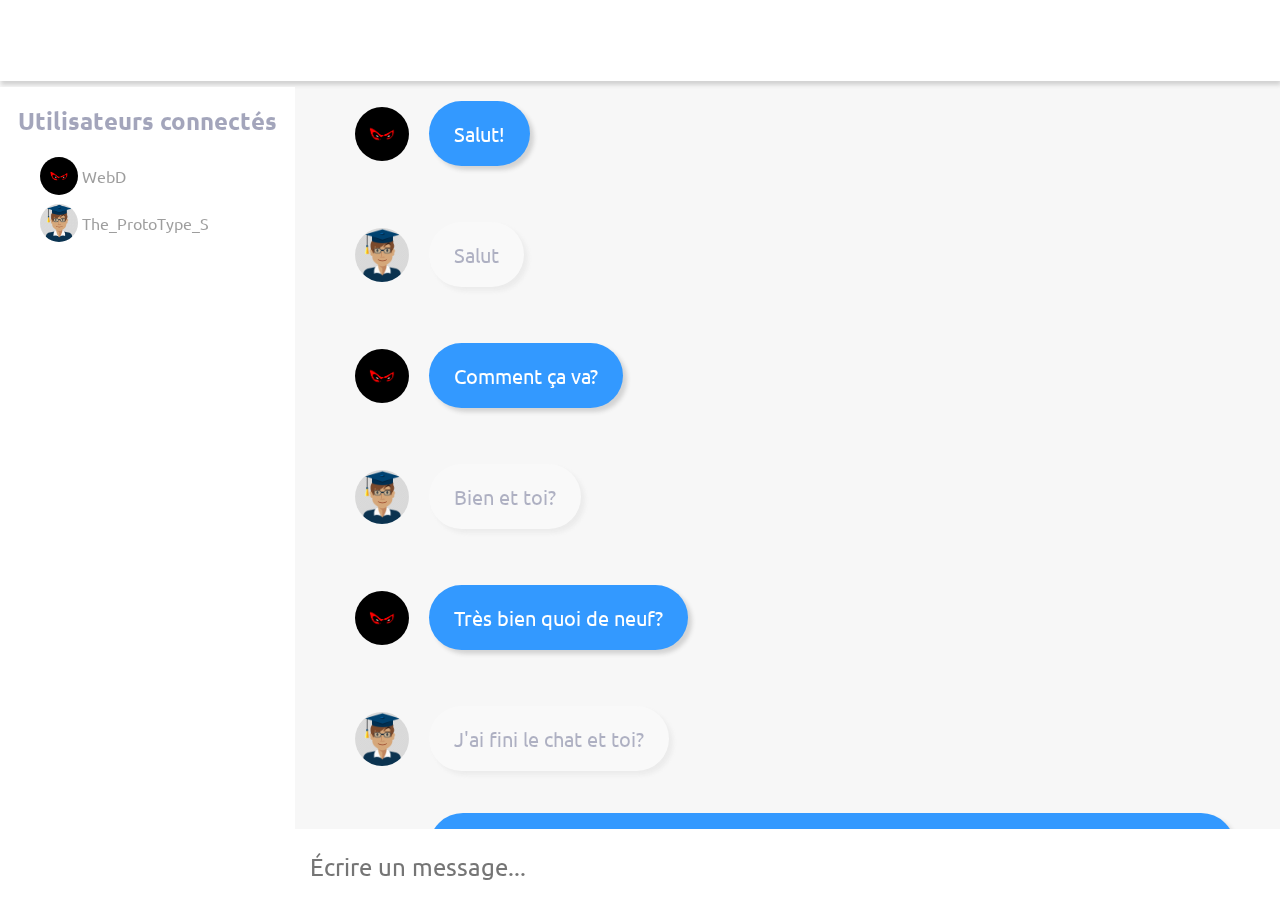
==== SocialEdge/index.html @ 5585fde3 "Add files via upload" ====
<!DOCTYPE html>
<html>
<head>
	<meta name="viewport" content="width=device-width, initial-scale=1.0">
	<meta charset="utf-8">
	<link rel="stylesheet" type="text/css" href="style.css">
	<link href="https://fonts.googleapis.com/css?family=Ubuntu" rel="stylesheet">
	<title>SocialEdge | Chat</title>
</head>
<body>
	<header></header>
	<div id="inline">
	<section id="section">
		<h2>Utilisateurs connectés</h2><br />
		<ul>
			<li class="ligne">
				<img class="avatar" src="webd.png">
				<p class="name">WebD</p>
			</li>
			<li class="ligne">
				<img class="avatar" src="pdp.png">
				<p class="name">The_ProtoType_S</p>
			</li>
		</ul>
	</section>
	<section id="chat">
		<ul>
			<li class="ligne_chat">
				<img class="avatar_chat" src="webd.png">
				<p id="me" class="texte_chat">Salut!</p>
			</li>
			<li class="ligne_chat">
				<img class="avatar_chat" src="pdp.png">
				<p id="others" class="texte_chat">Salut</p>
			</li>
			<li class="ligne_chat">
				<img class="avatar_chat" src="webd.png">
				<p id="me" class="texte_chat">Comment ça va?</p>
			</li>
			<li class="ligne_chat">
				<img class="avatar_chat" src="pdp.png">
				<p id="others" class="texte_chat">Bien et toi?</p>
			</li>
			<li class="ligne_chat">
				<img class="avatar_chat" src="webd.png">
				<p id="me" class="texte_chat">Très bien quoi de neuf?</p>
			</li>
			<li class="ligne_chat">
				<img class="avatar_chat" src="pdp.png">
				<p id="others" class="texte_chat">J'ai fini le chat et toi?</p>
			</li>
			<li class="ligne_chat">
				<img class="avatar_chat" src="webd.png">
				<p id="me" class="texte_chat">J'ai avancé le site, en gros j'ai fait la section chat dans laquelle les utilisateurs pourront discuter entre eux avec un design créer par The_ProtoType_S!</p>
			</li>
		    <li class="ligne_chat">
				<img class="avatar_chat" src="pdp.png">
				<p id="others" class="texte_chat">Mais c'est génial ça!</p>
			</li>
			<li class="ligne_chat">
				<img class="avatar_chat" src="webd.png">
				<p id="me" class="texte_chat">Oui, je sais! Bon je dois te laisser!</p>
			</li>
			<li class="ligne_chat">
				<img class="avatar_chat" src="pdp.png">
				<p id="others" class="texte_chat">Ah okay à plus!</p>
			</li>
		</ul>
		<input placeholder="Écrire un message..."></input>
	</section>
</div>
</body>
</html>
---- SocialEdge/style.css ----
* {
	font-family: 'Ubuntu', sans-serif;
	margin: 0px;
}

html, body {
	height:100%;
	background-color: #f7f7f7;
}

header {
	background-color: white;
	height:9%;
	margin-bottom: 5.5px;
	box-shadow:1px 4px 4px lightgrey;
}

#section {
	background-color:white;
	width: 75%;
	height: 90.1%;
}

#section h2 {
	text-align: center;
	padding-top:2vh;
	color: #0f164f;
	opacity: 0.38;
}

#section ul li p {
	display:block;
	text-align: left
	color: #0f164f;
	opacity: 0.38;
	margin-left: 0.3vw;
}

#section ul li p:hover {
	opacity:1;
	transition: opacity 2s;
	cursor: pointer;
}

#section ul {
	display: block;
}

.avatar {
	width:38px;
	height: 38px;
	border-radius:100%;
}

.avatar_chat {
	width:54px;
	height: 54px;
	border-radius:100%;
	padding: 20px;
}

.ligne {
	display:flex;
	align-content: center;
	align-items: center;
	padding-bottom: 1vh;
}

.ligne_chat {
	display:flex;
	align-content: center;
	align-items: center;
	padding-bottom: 3vh;
	text-align: left;
}

#inline {
	display:inline-flex;
	height :100.3%;
	width: 100%;
	position: fixed;
}

.texte_chat {
	font-size:1.5em;
	line-height: 35px;
	margin-right: 3.5vw;
	max-width: 300%;
}

#me {
	background-color: #3399ff;
	color:white;
	opacity:1;
	font-weight: 400;
    font-size: 20px;
    padding: 15px 25px;
	border-radius: 34px;
	box-shadow: 4px 4px 4px lightgrey;
}

#others {
	background-color: white;
	color:#0f164f;
	opacity: 0.31;
	font-weight: 400;
    font-size: 20px;
    padding: 15px 25px;
	border-radius: 34px;
	box-shadow: 4px 4px 4px lightgrey;
}

#chat {
	height: 90.1%;
	width:250%;
}

#chat ul {
	height: 91.3%;
	overflow: auto;
}

input {
	width:100%;
	height:5%;
	font-size: 1.5em;
	border:0px solid white;
	text-align: left;
	padding: 15px;
	position: fixed;
}
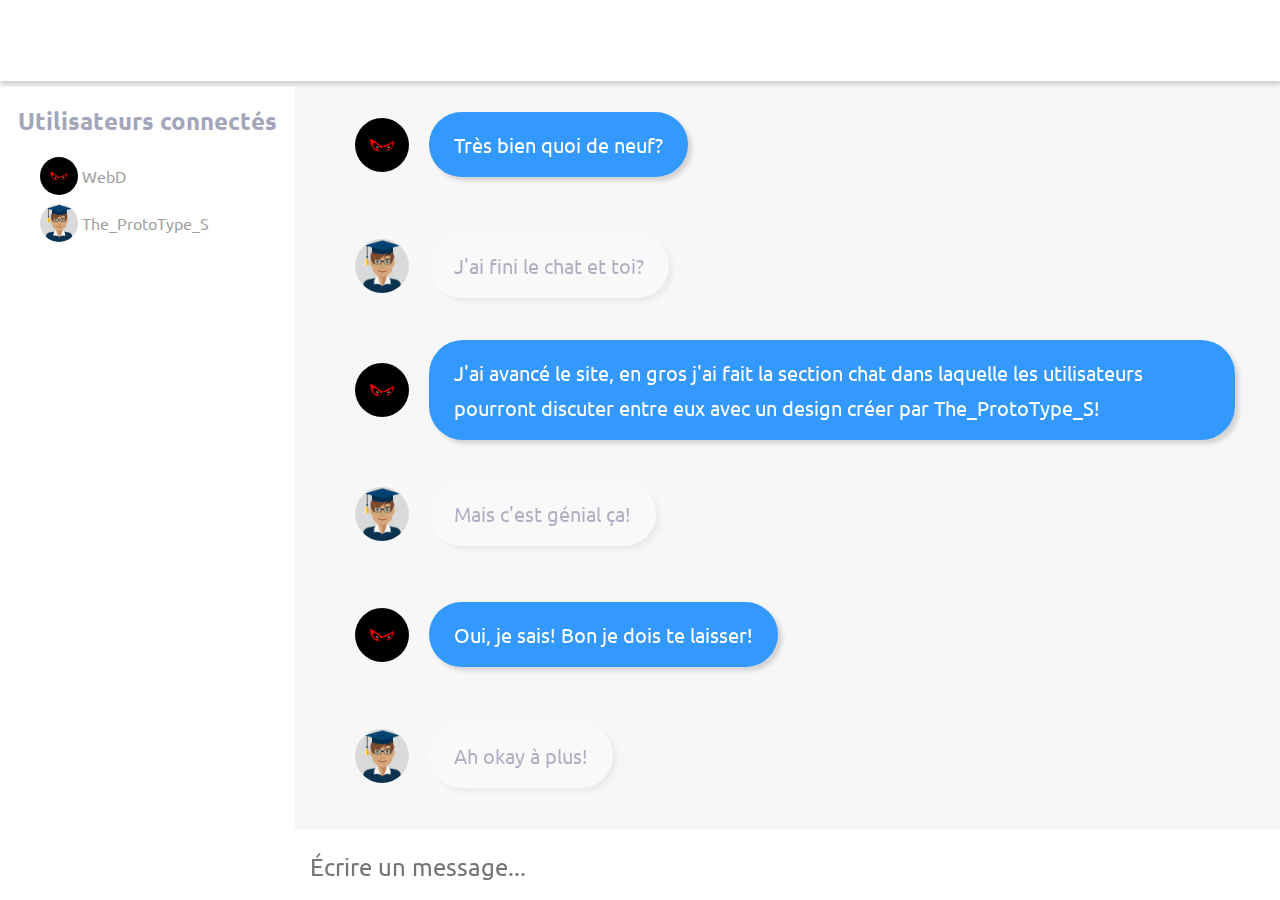
==== commit d2a0a933: "Updtae index.html" ====
--- a/SocialEdge/index.html
+++ b/SocialEdge/index.html
@@ -24,7 +24,7 @@
 		</ul>
 	</section>
 	<section id="chat">
-		<ul>
+		<ul id="scrollbottom">
 			<li class="ligne_chat">
 				<img class="avatar_chat" src="webd.png">
 				<p id="me" class="texte_chat">Salut!</p>
@@ -69,5 +69,9 @@
 		<input placeholder="Écrire un message..."></input>
 	</section>
 </div>
+<script type="text/javascript">
+	element = document.getElementById('scrollbottom');
+    element.scrollTop = element.scrollHeight;
+</script>
 </body>
-</html>+</html>
